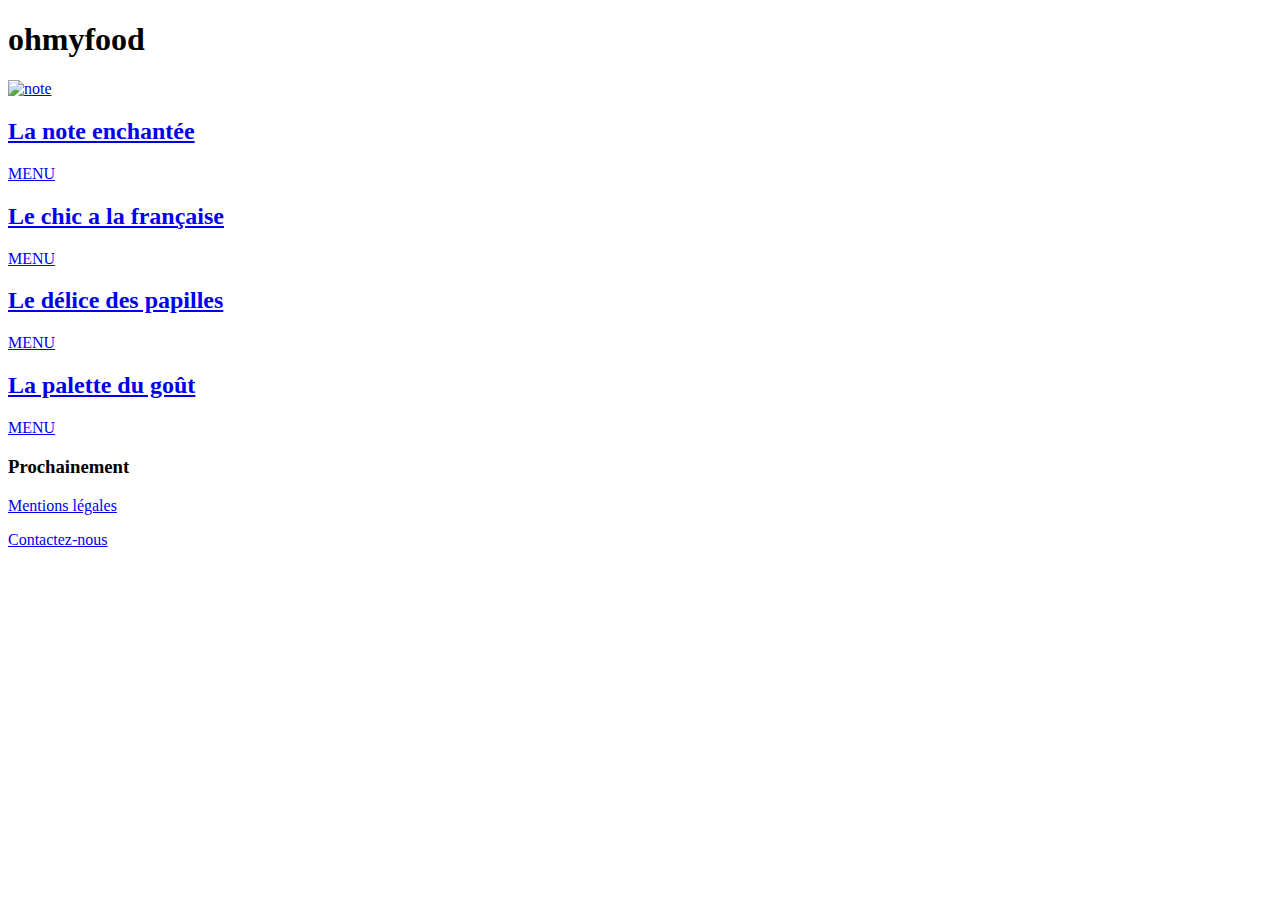
==== index.html @ cf57ac16 "ajout des différentes pages HTML" ====
<!doctype html>
<html lang="fr">
<head>
  <meta charset="utf-8">
  <title>Titre de la page</title>


  <link rel="stylesheet" href="style.css" >
  <script src="script.js"></script>
</head>
<body>
    <!--Main-->
    <div class="container">
        <!--Header-->
        <header class="header_main">
            <h1 class="title_principal">ohmyfood</h1>
        </header>
        <!--GRID-->
        <nav class="grid">
            <!--La note enchantée-->
            <a class="link" href="menu_1.html">
                <div class="menu_cover">
                    <div class="menu_cover__opac">
                        <span>
                            <img class="menu_cover__imgnote" src="images/img_not.png" alt="note">
                        </span>
                        <h2 class="menu_cover__title">
                            La note enchantée
                        </h2>
                        <span class="menu_cover_byline">
                            MENU
                        </span>
                    </div>
                </div>
            </a>
            <a class="link" href="menu_2.html">
                <div class="menu_cover_2">
                    <div class="menu_cover__opac">
                        <h2 class="menu_cover__title_2">
                            Le chic a la française
                        </h2>
                        <span class="menu_cover_byline_2">
                            MENU
                        </span>
                    </div>
                </div>
            </a>
            <a class="link" href="menu_3.html">
                <div class="menu_cover_3">
                    <div class="menu_cover__opac">
                        <h2 class="menu_cover__title_3">
                            Le délice des papilles
                        </h2>
                        <span class="menu_cover_byline_3">
                            MENU
                        </span>
                    </div>
                </div>
            </a>
            <a class="link" href="menu_4.html">
                <div class="menu_cover_4">
                    <div class="menu_cover__opac">
                        <h2 class="menu_cover__title_4">
                            La palette du goût
                        </h2>
                        <span class="menu_cover_byline_4">
                            MENU
                        </span>
                    </div>
                </div>
            </a>
            
        </nav>
        <!--Article-->
        <article>
            <div class="article_main">
                <h3 class="btn-prochainement">
                    Prochainement
                </h3>
                <div class="loading">
                    <span></span>
                    <span></span>
                    <span></span>
                </div>
            </div>
        </article>
        <!--Footer-->
        <div class="footer">
            <div class="legal_notice">
                <a href="#" class="nounderline"><p class="content_footer btn-wiggle">Mentions légales</p></a>
            </div>
            <div class="contact">
                <a href="mailto:adlpromail@gmail.com" class="nounderline"><p class="content_footer btn-wiggle">Contactez-nous</p></a>
            </div>
        </div>
    </div>
</body>
</html>
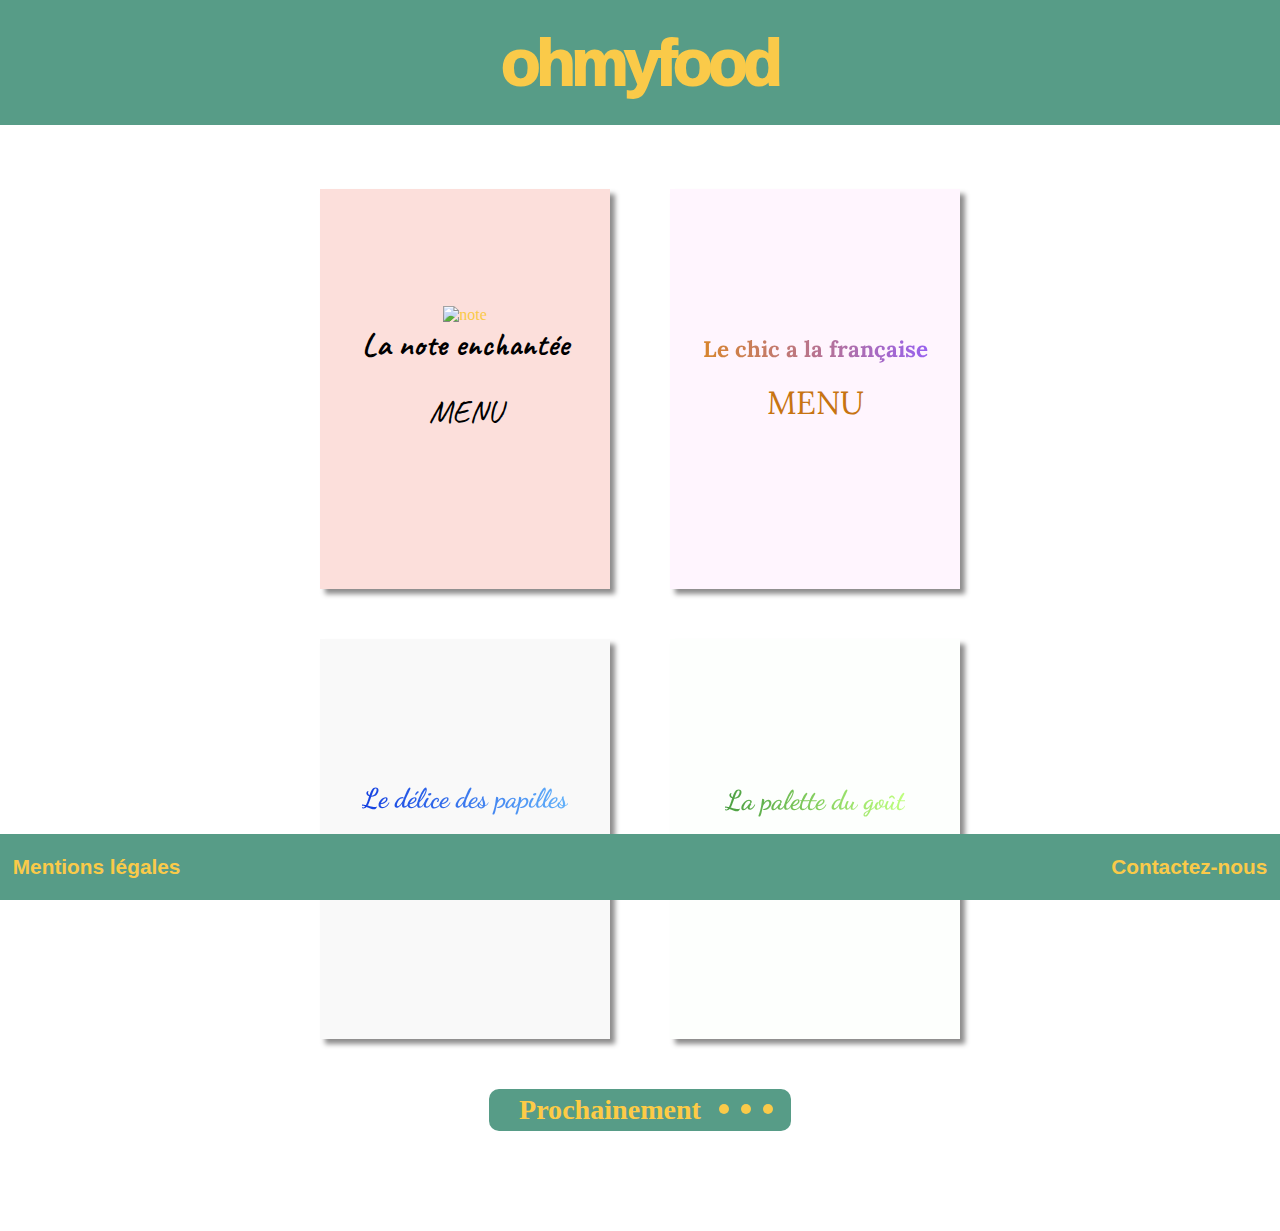
==== commit 6d5aa3a8: "test responsive" ====
--- a/index.html
+++ b/index.html
@@ -19,51 +19,51 @@
         <nav class="grid">
             <!--La note enchantée-->
             <a class="link" href="menu_1.html">
-                <div class="menu_cover">
+                <div class="menu_cover menu_cover-smart">
                     <div class="menu_cover__opac">
                         <span>
                             <img class="menu_cover__imgnote" src="images/img_not.png" alt="note">
                         </span>
-                        <h2 class="menu_cover__title">
+                        <h2 class="menu_cover__title font_size-smart_title">
                             La note enchantée
                         </h2>
-                        <span class="menu_cover_byline">
+                        <span class="menu_cover_byline font_size-smart_title">
                             MENU
                         </span>
                     </div>
                 </div>
             </a>
             <a class="link" href="menu_2.html">
-                <div class="menu_cover_2">
+                <div class="menu_cover_2 menu_cover-smart">
                     <div class="menu_cover__opac">
-                        <h2 class="menu_cover__title_2">
+                        <h2 class="menu_cover__title_2 font_size-smart_title">
                             Le chic a la française
                         </h2>
-                        <span class="menu_cover_byline_2">
+                        <span class="menu_cover_byline_2 font_size-smart_title">
                             MENU
                         </span>
                     </div>
                 </div>
             </a>
             <a class="link" href="menu_3.html">
-                <div class="menu_cover_3">
+                <div class="menu_cover_3 menu_cover-smart">
                     <div class="menu_cover__opac">
-                        <h2 class="menu_cover__title_3">
+                        <h2 class="menu_cover__title_3 font_size-smart_title">
                             Le délice des papilles
                         </h2>
-                        <span class="menu_cover_byline_3">
+                        <span class="menu_cover_byline_3 font_size-smart_title">
                             MENU
                         </span>
                     </div>
                 </div>
             </a>
             <a class="link" href="menu_4.html">
-                <div class="menu_cover_4">
+                <div class="menu_cover_4 menu_cover-smart">
                     <div class="menu_cover__opac">
-                        <h2 class="menu_cover__title_4">
+                        <h2 class="menu_cover__title_4 font_size-smart_title">
                             La palette du goût
                         </h2>
-                        <span class="menu_cover_byline_4">
+                        <span class="menu_cover_byline_4 font_size-smart_title">
                             MENU
                         </span>
                     </div>
@@ -74,13 +74,15 @@
         <!--Article-->
         <article>
             <div class="article_main">
-                <h3 class="btn-prochainement">
-                    Prochainement
-                </h3>
-                <div class="loading">
-                    <span></span>
-                    <span></span>
-                    <span></span>
+                <div class="btn-prochainement">
+                    <h3 class="title-prochainement">
+                        Prochainement
+                    </h3>
+                    <div class="loading">
+                        <span></span>
+                        <span></span>
+                        <span></span>
+                    </div>
                 </div>
             </div>
         </article>
--- a/style.css
+++ b/style.css
@@ -0,0 +1,498 @@
+
+/*IMPORT*/
+/*Différent menu*/
+@import url("CSS/menu.css");
+@import url("CSS/svg.css");
+/*Animation css*/
+@import url('sass/sass_animation/_dots-loading.css');
+@import url('sass/sass_animation/_soulign.css');
+@import url('sass/sass_animation/_wiglle.css');
+@import url('sass/sass_animation/_zoom.css');
+/*Font-Family*/
+@import url('https://fonts.googleapis.com/css2?family=Caveat:wght@700&display=swap');
+@import url('https://fonts.googleapis.com/css2?family=Devonshire&display=swap');
+@import url('https://fonts.googleapis.com/css2?family=Caveat:wght@400;700&display=swap');
+@import url('https://fonts.googleapis.com/css2?family=Lora:wght@700&display=swap');
+@import url('https://fonts.googleapis.com/css2?family=Lora:ital,wght@0,500;0,700;1,400&display=swap');
+@import url('https://fonts.googleapis.com/css2?family=Dancing+Script:wght@600&display=swap');
+@import url('https://fonts.googleapis.com/css2?family=Nanum+Pen+Script&display=swap');
+
+
+/*BODY*/
+body {
+  margin: 0px;
+  padding: 0px;
+  height: 100%;
+  text-align: center;
+}
+/*BODY*/
+
+
+/*CONTAINER*/
+.container {
+  display: flex;
+  flex-direction: column;
+  align-items: center;
+}
+/*CONTAINER*/
+
+
+/*HEADER*/
+.header_main {
+  display: flex;
+  background-color: #579C87;
+  width: 100%;
+  height: 125px;
+  margin-bottom: 5%;
+}
+
+.title_principal {
+  margin: auto;
+  font-size: 4em;
+  text-align: center;
+  color: #FACA49;
+  font-weight: 1000;
+  font-family: aktiv-grotesk, sans-serif;
+  font-style: normal;
+  letter-spacing: -4px;
+}
+/*HEADER*/
+
+
+/*GRID*/
+.grid {
+  width: 700px;
+  display: flex;
+  justify-content: space-around;
+  flex-wrap: wrap;
+}
+
+.link  {
+  width: 290px;
+  text-decoration: none;
+}
+
+.menu_cover {
+  box-shadow: 5px 5px 5px #8d8c8c;
+  margin-bottom: 50px;
+  background-color: #FCDFDB;
+  height: 400px;
+  display: flex;
+  flex-direction: column;
+  justify-content: center;
+  align-items: center;
+}
+
+.menu_cover__opac {
+  display: flex;
+  flex-direction: column;
+  justify-content: center;
+  align-items: center;
+  padding-bottom: 40px;
+}
+
+.menu_cover__title {
+  color: black;
+  margin-top: 0px;
+  font-family: 'Caveat', cursive;
+  font-size: 2em;
+}
+
+.menu_cover__imgnote {
+  width: 48px;
+}
+
+.menu_cover_byline {
+  color: black;
+  font-size: 2em;
+  font-family: 'Caveat', cursive;
+}
+
+.menu_cover_2 {
+  box-shadow: 5px 5px 5px #8d8c8c;
+  margin-bottom: 50px;
+  background-color: #FFF5FE;
+  height: 400px;
+  display: flex;
+  flex-direction: column;
+  justify-content: center;
+  align-items: center;
+}
+
+.menu_cover__title_2 {
+  background: linear-gradient(to right,#D8852E,#9861EF);
+  background-clip: text;
+  -webkit-background-clip: text;
+  -webkit-text-fill-color: transparent;
+  font-family: 'Lora', serif;
+  font-size: 1.4em;
+}
+
+
+.menu_cover_byline_2 {
+  color: #C77412;
+  font-size: 2em;
+  font-family: 'Lora', serif;
+}
+
+.menu_cover_3 {
+  box-shadow: 5px 5px 5px #8d8c8c;
+  margin-bottom: 50px;
+  background-color: #F9F9F9;
+  height: 400px;
+  display: flex;
+  flex-direction: column;
+  justify-content: center;
+  align-items: center;
+}
+
+.menu_cover__title_3 {
+  background: linear-gradient(to right,#133FE1,#62B1FA);
+  background-clip: text;
+  -webkit-background-clip: text;
+  -webkit-text-fill-color: transparent;
+  font-family: 'Dancing Script', cursive;
+  font-size: 1.7em;
+}
+
+.menu_cover_byline_3 {
+  color: #3F9FFA;
+  font-size: 2em;
+  font-family: 'Caveat', cursive;
+}
+
+.menu_cover_4 {
+  box-shadow: 5px 5px 5px #8d8c8c;
+  margin-bottom: 50px;
+  background-color: #FDFFFD;
+  height: 400px;
+  display: flex;
+  flex-direction: column;
+  justify-content: center;
+  align-items: center;
+}
+
+.menu_cover__title_4 {
+  background: linear-gradient(to right,#4A9E41,#BFFF7E);
+  background-clip: text;
+  -webkit-background-clip: text;
+  -webkit-text-fill-color: transparent;
+  font-family: 'Dancing Script', cursive;
+  font-size: 1.7em;
+}
+
+.menu_cover_byline_4 {
+  color: #8DCC77;
+  font-size: 2em;
+}
+
+.btn-prochainement{
+  display: flex;
+  font-size: 1.5em;
+  margin-bottom: 100px;
+  margin-top: 0px;
+  color: #FDCB46;
+  background-color: #579C87;
+  padding: 5px 30px;
+  border-radius: 10px;
+}
+
+/*GRID*/
+
+
+/*FOOTER*/
+.footer {
+  display: flex;
+  justify-content: space-between;
+  background-color: #579C87;
+  font-size: 1.3em;
+  font-weight: bold;
+  position: fixed;
+  bottom: 0;
+  width: 100%;
+}
+.legal_notice{
+  margin-left: 1%;
+  font-family: Helvetica, sans-serif;
+}
+.contact{
+  margin-right: 1%;
+  font-family: Helvetica, sans-serif;
+}
+.content_footer {
+   color: #FACA49;
+}
+
+.nounderline {
+   text-decoration:none;
+}
+/*FOOTER*/
+.loading {
+  width: auto;
+  height: 25px;
+  position: relative;
+  bottom: 1px;
+  left: 15px;
+}
+
+.loading span {
+width: 10px;
+height: 10px;
+margin: 0 3px;
+background-color: #FACA49;
+border-radius: 50%;
+display: inline-block;
+animation-name: dots;
+-moz-animation-name: dots;
+animation-duration: 2s;
+-moz-animation-duration: 2s;
+animation-iteration-count: infinite;
+-moz-animation-timing-function: ease-in-out;
+animation-timing-function: ease-in-out;
+}
+
+.loading span:nth-child(2){
+  background-color: #FACA49;
+  animation-delay: 0.4;
+}
+
+.loading span:nth-child(3){
+  background-color: #FACA49;
+  animation-delay: 0.8;
+}
+
+@keyframes dots {
+    50% {
+      opacity: 0;
+      transform: scale(0.7) translateY(10px);
+  }
+}
+
+.title-prochainement {
+margin: 0px;
+}
+
+/*Menu 1*/
+.btn-soulign {
+  display: inline;
+  text-decoration: none;
+  background: linear-gradient(to top,#3D1319 0%,#3D1319 4px, transparent 5px) no-repeat;
+  background-size: 0 100% ;
+  transition: background-size .3s;
+  padding-bottom: 5px;
+}
+
+.btn-soulign:hover {
+  margin-bottom: 1px;
+  background-size: 100% 100% ;
+}
+
+.padding-list {
+  padding-top: 15px;
+  padding-bottom: 15px;
+}
+
+/*Menu 2*/
+/*Pour se mettre en appétit*/
+.btn-soulign_1 {
+  display: inline;
+  color: inherit;
+  text-decoration: none;
+  background: linear-gradient(to top, #D4934B 0%,#D4934B 4px, transparent 5px) no-repeat;
+  background-size: 0 100% ;
+  transition: background-size .3s;
+  padding-bottom: 5px;
+}
+
+.btn-soulign_1:hover {
+  margin-bottom: 1px;
+  background-size: 100% 100% ;
+}
+/*Plaisir des papilles*/
+
+.btn-soulign_2 {
+  display: inline;
+  color: inherit;
+  text-decoration: none;
+  background: linear-gradient(to top, #B777A4 0%,#B777A4 4px, transparent 5px) no-repeat;
+  background-size: 0 100% ;
+  transition: background-size .3s;
+  padding-bottom: 5px;
+}
+
+.btn-soulign_2:hover {
+  margin-bottom: 1px;
+  background-size: 100% 100% ;
+}
+/*Gourmandise sucrées*/
+
+.btn-soulign_3 {
+  display: inline;
+  color: inherit;
+  text-decoration: none;
+  background: linear-gradient(to top, #8060D2 0%,#8060D2 4px, transparent 5px) no-repeat;
+  background-size: 0 100% ;
+  transition: background-size .3s;
+  padding-bottom: 5px;
+}
+
+.btn-soulign_3:hover {
+  margin-bottom: 1px;
+  background-size: 100% 100% ;
+}
+
+/*Menu 3*/
+
+.btn-soulign_4 {
+  display: inline;
+  color: inherit;
+  text-decoration: none;
+  background: linear-gradient(to top,#123EA5 0%,#123EA5 4px, transparent 5px) no-repeat;
+  background-size: 0 100% ;
+  transition: background-size .3s;
+  padding-bottom: 5px;
+}
+
+.btn-soulign_4:hover {
+  margin-bottom: 1px;
+  background-size: 100% 100% ;
+}
+
+.btn-soulign_5 {
+  display: inline;
+  color: inherit;
+  text-decoration: none;
+  background: linear-gradient(to top,#4F98F2 0%,#4F98F2 4px, transparent 5px) no-repeat;
+  background-size: 0 100% ;
+  transition: background-size .3s;
+  padding-bottom: 5px;
+}
+
+.btn-soulign_5:hover {
+  margin-bottom: 1px;
+  background-size: 100% 100% ;
+}
+
+.btn-soulign_6 {
+  display: inline;
+  color: inherit;
+  text-decoration: none;
+  background: linear-gradient(to top,#229DF9 0%,#229DF9 4px, transparent 5px) no-repeat;
+  background-size: 0 100% ;
+  transition: background-size .3s;
+  padding-bottom: 5px;
+}
+
+.btn-soulign_6:hover {
+  margin-bottom: 1px;
+  background-size: 100% 100% ;
+}
+
+.btn-soulign_7 {
+  display: inline;
+  color: inherit;
+  text-decoration: none;
+  background: linear-gradient(to top,#0E0E0E 0%,#0E0E0E 4px, transparent 5px) no-repeat;
+  background-size: 0 100% ;
+  transition: background-size .3s;
+  padding-bottom: 5px;
+}
+
+.btn-soulign_7:hover {
+  margin-bottom: 1px;
+  background-size: 100% 100% ;
+}
+
+.btn-wiggle:hover {
+  animation: shake 0.82s cubic-bezier(.36,.07,.19,.97) both;
+  transform: translate3d(0, 0, 0);
+  backface-visibility: hidden;
+  perspective: 1000px;
+}
+
+@keyframes shake {
+  10%, 90% {
+    transform: translate3d(-1px, 0, 0);
+  }
+
+  20%, 80% {
+    transform: translate3d(2px, 0, 0);
+  }
+
+  30%, 50%, 70% {
+    transform: translate3d(-4px, 0, 0);
+  }
+
+  40%, 60% {
+    transform: translate3d(4px, 0, 0);
+  }
+}
+
+.menu_cover__opac
+{
+    display:inline-block;
+    border:0;
+    -webkit-transition: all 400ms ease-in;
+    -webkit-transform: scale(1); 
+    -ms-transition: all 400ms ease-in;
+    -ms-transform: scale(1); 
+    -moz-transition: all 400ms ease-in;
+    -moz-transform: scale(1);
+    transition: all 700ms ease-in;
+    transform: scale(1);   
+
+}
+.menu_cover__opac:hover
+{
+    z-index: 2;
+    -webkit-transition: all 400ms ease-in;
+    -webkit-transform: scale(1.5);
+    -ms-transition: all 400ms ease-in;
+    -ms-transform: scale(1.5);   
+    -moz-transition: all 400ms ease-in;
+    -moz-transform: scale(1.5);
+    transition: all 600ms ease-in;
+    transform: scale(1.2);
+}
+
+/*Responsive smartphone*/
+
+@media only screen and (max-device-width:480px)
+
+{
+  .title_principal {
+    font-size: 6em;
+  }
+
+  .grid {
+    width: auto;
+    display: flex;
+    flex-direction: column;
+    align-items: center;
+    
+  }
+
+  .menu_cover-smart{
+    width: 580px;
+    height: 800px;
+  }
+
+  .link {
+    width: 580px;
+  }
+
+  .menu_cover__imgnote {
+    width: 126px;
+  }
+
+  .font_size-smart_title {
+    font-size: 4em;
+  }
+
+
+
+
+
+
+
+}
